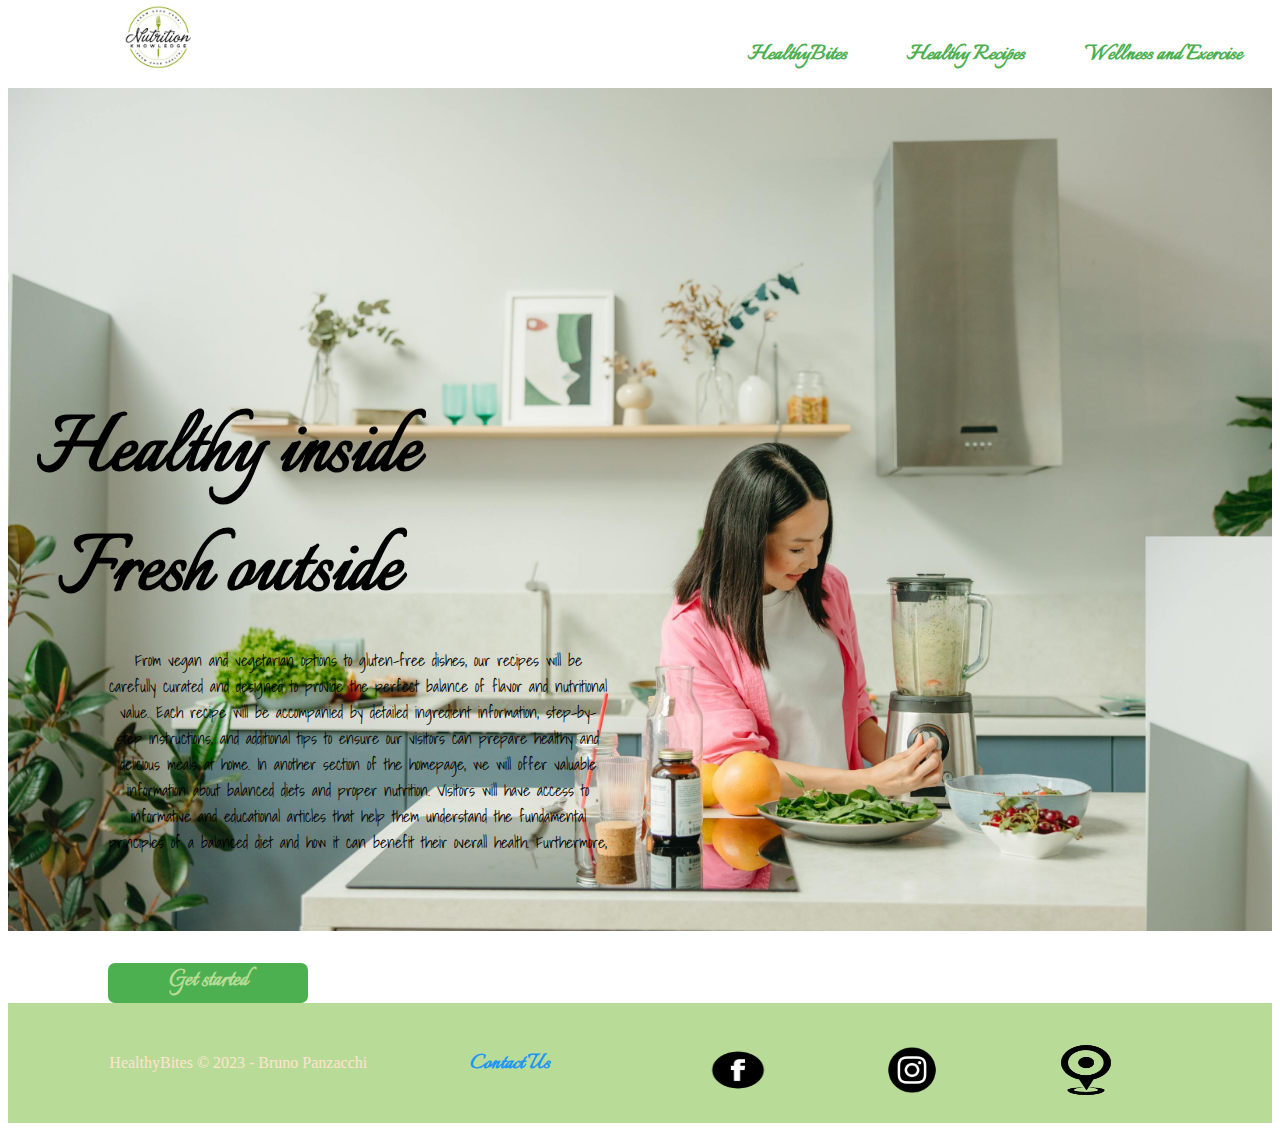
==== winners/index.html @ 71164ae9 "w10" ====
<!DOCTYPE html>
<html lang="en">
<head>
    <meta charset="UTF-8">
    <meta http-equiv="X-UA-Compatible" content="IE=edge">
    <meta name="viewport" content="width=device-width, initial-scale=1.0">
    <title> HealthyBites </title>
    <link rel="stylesheet" href="styles/index.css">
</head>
<body>
  <div id="content">
       <header>
            <a href="index.html" id="logo_link">
                <img class="logo"  src="images/attachment_103904573.jfif" alt="HealthyBites logo">
            </a> 
            <nav>
                <a href="index.html"> HealthyBites </a>
                <a href="#"> Healthy Recipes  </a>
                <a href="#"> Wellness and Exercise </a>
            </nav> 
        </header>    
        
       <div id="home">
            <div id = "homeroom">
                <img id ="home-image" src="images/6.jpg" alt="Nice food" width="100%">
            </div>
          
            <section id="text">
                <h1> Healthy inside</h1>
                
                <h1> Fresh outside </h1>
                <p>From vegan and vegetarian options to gluten-free dishes, our recipes will be carefully curated and designed to provide the perfect balance of flavor and nutritional value. Each recipe will be accompanied by detailed ingredient information, step-by-step instructions, and additional tips to ensure our visitors can prepare healthy and delicious meals at home. In another section of the homepage, we will offer valuable information about balanced diets and proper nutrition. Visitors will have access to informative and educational articles that help them understand the fundamental principles of a balanced diet and how it can benefit their overall health. Furthermore,</p>
                <div class='button-box'>
                    <b class='book' href="contactus.html">Get started</b>
                </div> 

            </section>
       </div>         
        
       
       <footer>
                <p> HealthyBites &copy; 2023 - Bruno Panzacchi </p>
                <p><a href="contactus.html">Contact Us</a></p>
            <div class="social">
                    <a href="https://facebook.com" target="_blank">
                        <img src="images/face1.png" alt="fb icon">
                    </a>
                    <a href="https://instagram.com" target="_blank">
                        <img src="images/insta.png" alt="instagram icon">
                    </a>
                    <a href="https://googlemaps.com" target="_blank">
                        <img src="images/ubica.png" alt="Location icon">
                    </a>
            </div>
       </footer>
  </div>
</body>
</html>
---- winners/styles/index.css ----
@import url('https://fonts.googleapis.com/css2?family=Italianno&family=Shadows+Into+Light&display=swap');
:root {
    /* change the values below to your colors from your palette */
    --primary-color: #4CAF50  ;
    --secondary-color: #2196F3 ;
    --accent1-color: #B8DC97;
    --accent2-color: #FFFAD2;
  
    /* change the values below to your chosen font(s) */
    --heading-font: Italianno,"IM Fell French Canon SC";
    --paragraph-font:"Shadows Into Light", Lato, Helvetica, sans-serif;
}
#content{
    max-width:  1600px;
    margin: 0 auto;  
}

header{
    display: grid;
    grid-template-columns: 100px auto;
}

nav{
    
    display: flex;
    justify-content: right;
    z-index: 1;
    float: left;
    height: 120px;
}


a{
    height:40px ;
    
    text-decoration: none;
    font-family:var(--heading-font);
    font-weight: bold;
    padding: 30px;
    color:#4CAF50;
    font-size: 26px;

    

}
nav a:hover{

    display: inline-block;
    color: #9BB282;
   
}

.logo{
    width: 100px;
    padding-left: 200px;
    margin-top: -25px;
    z-index: 1;
}
.home-image{
    
   width: 1600px;
    
    
}
#home{
    display: grid;
    margin-top: -40px;
    grid-template-columns: 1fr 1fr 1fr;
    grid-template-rows: 1fr 1fr 1fr;
}

#homeroom {
    grid-column: 1/4;
    grid-row: 1/4;
    z-index:-1;
}     
#text p{
    font-family: var(--paragraph-font);
    font-size: 16px;
    text-align: center;
    height: 300px;
    width: 500px;
    margin-left: 100px;
}
#homeroom-image{
    width: 100%;
}

footer .social img{
    padding: 25px 50px;
    padding-bottom: 0;
    width: 70px;
    height: 50px;
}

footer{
    background-color:#B8DC97;
    color: #FFE4D1;
    padding: 25px 50px;
    height: 70px;
    display: flex;
    justify-content: space-around;
    align-items: center;
}

.button-box{
    background-color: #4CAF50;
    border-radius: 7px;
    height: 40px;
    width: 200px;
    margin-left: 100px;
    
    
}
.book{
    color:#B8DC97;
    font-size: 27px;
    text-align: center;
    text-decoration: none;
    font-family: var(--heading-font);
    
}

footer a{
    background-color:#B8DC97;
    color:#2196F3;
    text-decoration: none;    
}

footer p a:hover {
    text-decoration: none;
    color:#FFFAD2;
    background-color:#B8DC97 ;

}  


footer P{
    font-size: 1em;
}

#text{
   
    top: 40%;
    left: 71%;
   
    text-align: center;
    z-index: 1;
    grid-row: 2/4;
    grid-column: 1/3;
    
}

h1{

    
    z-index: 1;
    margin:0;
    font-size: 95px;
    margin-right: 400px;
    grid-row: 2/3;
    grid-column: 1/2;
    font-family: Italianno;
}



#logo_link{
    padding-top: 2px;
    z-index: 1;
    justify-self: center;
    align-self: left;
}
             
.social a{
    padding: 0;
}

p a {
    padding: 0;
}
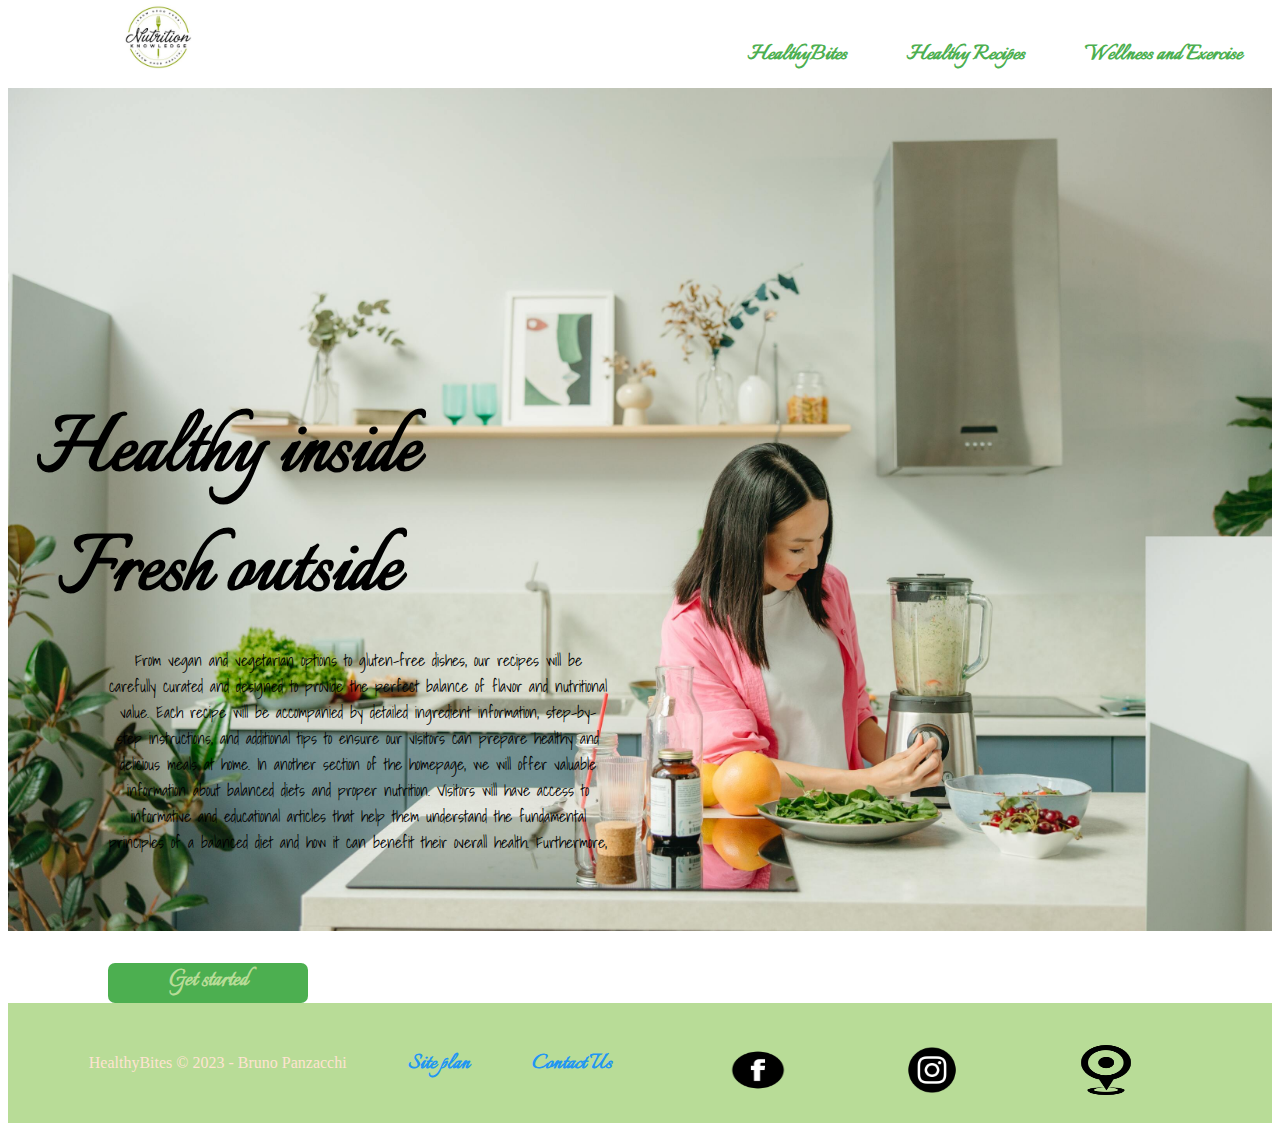
==== commit e5ddb8a7: "Update index.html" ====
--- a/winners/index.html
+++ b/winners/index.html
@@ -15,8 +15,8 @@
             </a> 
             <nav>
                 <a href="index.html"> HealthyBites </a>
-                <a href="#"> Healthy Recipes  </a>
-                <a href="#"> Wellness and Exercise </a>
+                <a href="healthyrecipes.html"> Healthy Recipes  </a>
+                <a href="wellnessexercise.html"> Wellness and Exercise </a>
             </nav> 
         </header>    
         
@@ -40,6 +40,7 @@
        
        <footer>
                 <p> HealthyBites &copy; 2023 - Bruno Panzacchi </p>
+                <p><a href="site-plan.html"> Site plan</a></p>
                 <p><a href="contactus.html">Contact Us</a></p>
             <div class="social">
                     <a href="https://facebook.com" target="_blank">
@@ -55,4 +56,4 @@
        </footer>
   </div>
 </body>
-</html>+</html>
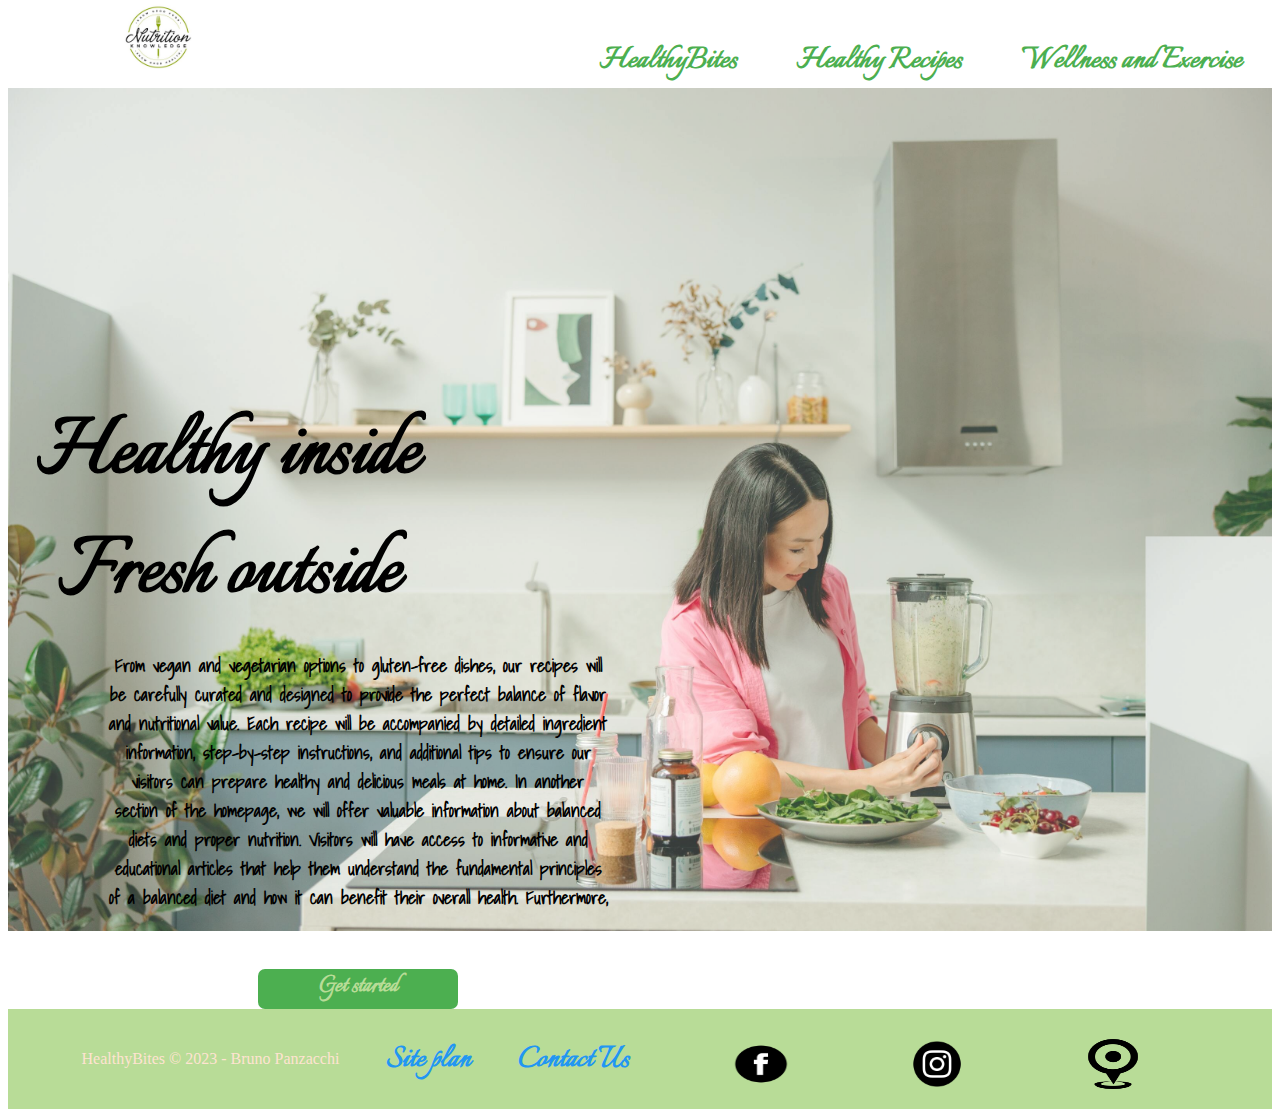
==== commit 515e8ced: "ready second page" ====
--- a/winners/index.html
+++ b/winners/index.html
@@ -22,7 +22,7 @@
         
        <div id="home">
             <div id = "homeroom">
-                <img id ="home-image" src="images/6.jpg" alt="Nice food" width="100%">
+                <img id ="home-image" src="images/6.jpg" alt="Nice food">
             </div>
           
             <section id="text">
@@ -31,7 +31,7 @@
                 <h1> Fresh outside </h1>
                 <p>From vegan and vegetarian options to gluten-free dishes, our recipes will be carefully curated and designed to provide the perfect balance of flavor and nutritional value. Each recipe will be accompanied by detailed ingredient information, step-by-step instructions, and additional tips to ensure our visitors can prepare healthy and delicious meals at home. In another section of the homepage, we will offer valuable information about balanced diets and proper nutrition. Visitors will have access to informative and educational articles that help them understand the fundamental principles of a balanced diet and how it can benefit their overall health. Furthermore,</p>
                 <div class='button-box'>
-                    <b class='book' href="contactus.html">Get started</b>
+                    <a class='book' href="contactus.html">Get started</a>
                 </div> 
 
             </section>
@@ -56,4 +56,4 @@
        </footer>
   </div>
 </body>
-</html>
+</html>--- a/winners/styles/index.css
+++ b/winners/styles/index.css
@@ -38,7 +38,7 @@
     font-weight: bold;
     padding: 30px;
     color:#4CAF50;
-    font-size: 26px;
+    font-size: 36px;
 
     
 
@@ -56,9 +56,10 @@
     margin-top: -25px;
     z-index: 1;
 }
-.home-image{
+#home-image{
     
-   width: 1600px;
+   width: 100%;
+   opacity: 80%;
     
     
 }
@@ -76,11 +77,15 @@
 }     
 #text p{
     font-family: var(--paragraph-font);
-    font-size: 16px;
+    font-size: 18px;
     text-align: center;
     height: 300px;
     width: 500px;
     margin-left: 100px;
+    font-weight: 700;
+    
+    
+    
 }
 #homeroom-image{
     width: 100%;
@@ -97,18 +102,22 @@
     background-color:#B8DC97;
     color: #FFE4D1;
     padding: 25px 50px;
-    height: 70px;
+    height: 50px;
     display: flex;
     justify-content: space-around;
     align-items: center;
 }
+.button-box.hover{
+    transform: scale(1.1);
 
+}
 .button-box{
     background-color: #4CAF50;
     border-radius: 7px;
     height: 40px;
     width: 200px;
-    margin-left: 100px;
+    margin-left: 250px;
+    
     
     
 }
@@ -169,7 +178,7 @@
     padding-top: 2px;
     z-index: 1;
     justify-self: center;
-    align-self: left;
+    
 }
              
 .social a{
